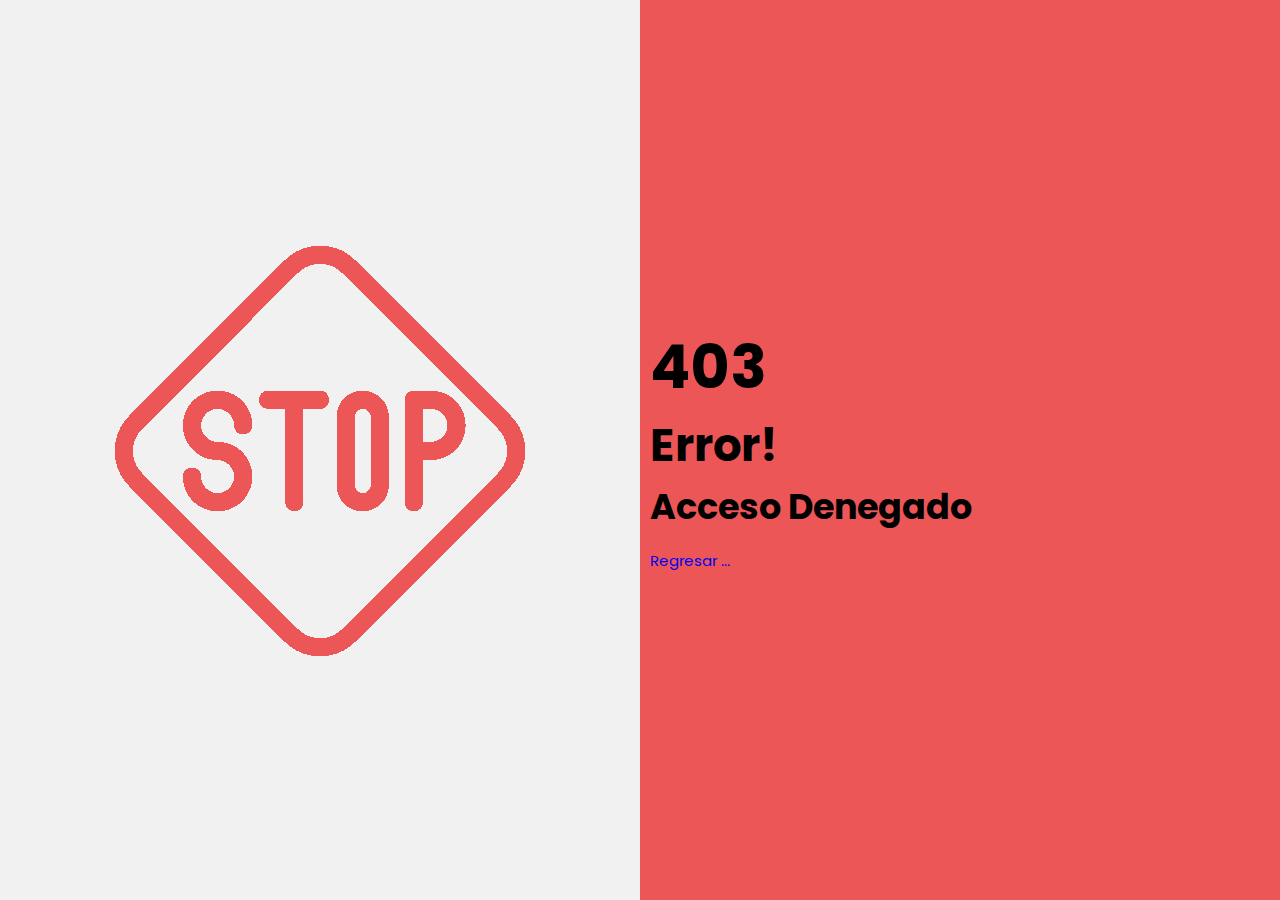
==== PantallaAccesoDngdo/accesoDng.html @ 13f8b448 "vista grupo y vista acceso denegado" ====
<!DOCTYPE html>
<html lang="en">
  <head>
    <meta charset="UTF-8" />
    <meta name="viewport" content="width=device-width, initial-scale=1.0" />
    <link rel="stylesheet" href="styleDenegado.css" />
    <title>Denegado</title>
  </head>
  <body>
    <div class="ctnDenegado">
      <div class="ctnleft">
        <img src="../Recursos/senal-de-stop-r.png" alt="stop" />
      </div>
      <div class="ctnright">
        <div>
          <h1>403</h1>
          <h2>Error!</h2>
          <h3>Acceso Denegado</h3>
          <a href="#">Regresar ...</a>
        </div>
      </div>
    </div>
  </body>
</html>
---- PantallaAccesoDngdo/styleDenegado.css ----
@import url("https://fonts.googleapis.com/css?family=Poppins");
* {
  margin: 0;
  padding: 0;
  text-decoration: none;
  list-style: none;
  box-sizing: border-box;
  font-family: "Poppins", sans-serif;
}
.ctnDenegado {
  display: flex;
  flex-wrap: wrap;
  font-size: 30px;
  text-align: center;
  height: 100vh;
}

.ctnleft {
  background-color: #f1f1f1;
  padding: 10px;
  flex: 50%;
  display: flex; /* Para convertir el contenedor en un flex container */
  align-items: center; /* Para centrar verticalmente */
  justify-content: center;/*Para centrar horizontalmente */
}

.ctnright {
  background-color: #ed5656;
  padding: 10px;
  flex: 50%;
  display: flex; /* Para convertir el contenedor en un flex container */
  align-items: center; /* Para centrar verticalmente */
  
}
.ctnright div {
  text-align: left;
}
.ctnright div a {
  font-size: 15px;
}

/* Responsive layout - makes a one column-layout instead of a two-column layout */
@media (max-width: 800px) {
  .ctnright,
  .ctnleft{
    flex: 100%;
    display: flex; /* Para convertir el contenedor en un flex container */
    justify-content: center; /*Para centrar horizontalmente */
  }
  .ctnleft img{
    width: 100%;
  }
  .ctnright div {
    text-align: center;
  }
}
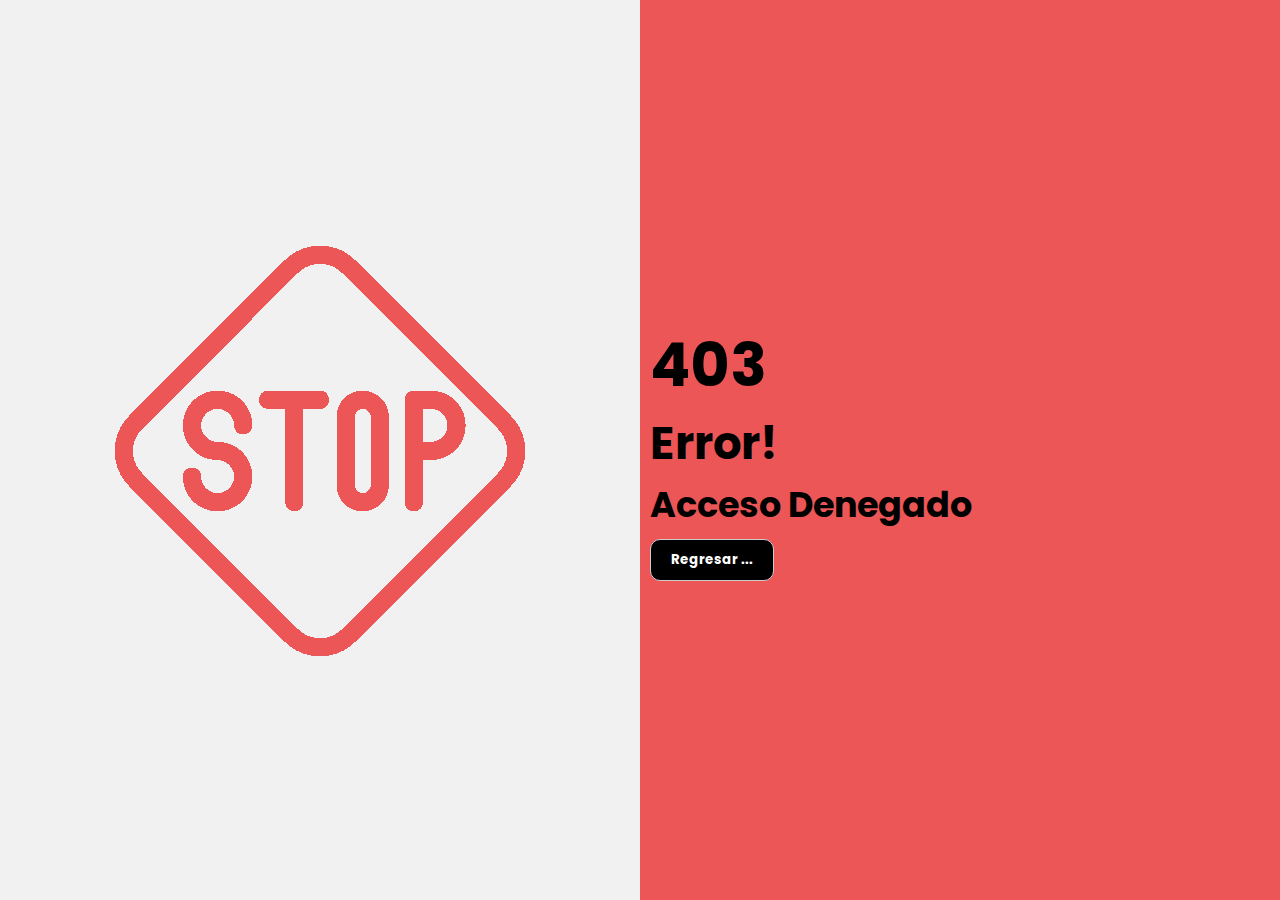
==== commit 0c7fad9d: "Controlador de accesos denegados" ====
--- a/PantallaAccesoDngdo/accesoDng.html
+++ b/PantallaAccesoDngdo/accesoDng.html
@@ -16,7 +16,7 @@
           <h1>403</h1>
           <h2>Error!</h2>
           <h3>Acceso Denegado</h3>
-          <a href="#">Regresar ...</a>
+          <button class="btnInicio" onclick="window.location.href = '../index.html';">Regresar ...</button>
         </div>
       </div>
     </div>
--- a/PantallaAccesoDngdo/styleDenegado.css
+++ b/PantallaAccesoDngdo/styleDenegado.css
@@ -54,3 +54,24 @@
     text-align: center;
   }
 }
+
+/*--------------------------------------------------------------------------------------------*/
+/*BOTON ELIMINAR*/
+/*Boton de agregar contacto en tabla de busqueda de contacto*/
+.btnInicio {
+  padding: 10px 20px;
+  color: #fff;
+  background-color: #000000; /* Cambia el color de fondo */
+  border-radius: 10px;
+  border: 1px solid #ccc; /* Agrega un borde gris */
+  font-weight: bold;
+}
+/* Estilos para los botones cuando se pasa el cursor sobre ellos */
+.btnInicio:hover{
+  background-color: #e0e0e0; /* Cambia el color de fondo al pasar el cursor */
+  color: #000000;
+  cursor: pointer;
+  /* Otros estilos al pasar el cursor sobre botones no deshabilitados */
+  box-shadow: 0px 0px 5px 2px rgba(0, 0, 0, 0.5); /* Agrega sombra negra */
+}
+/*--------------------------------------------------------------------------------------------*/
